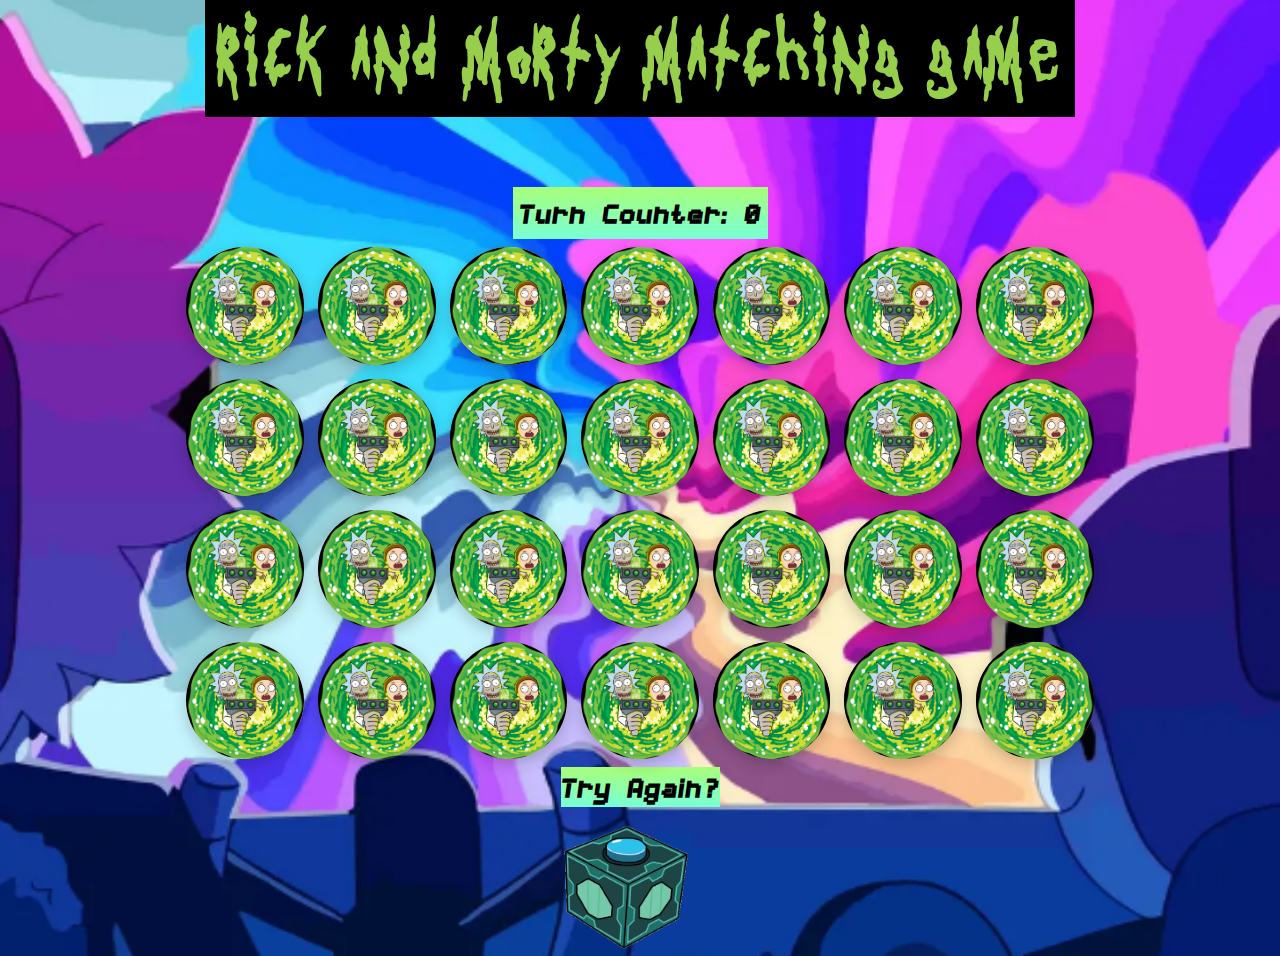
==== index.html @ f3b568e6 "renamed html" ====
<!DOCTYPE html>
<html lang="en">
  <head>
    <meta charset="UTF-8" />
    <meta http-equiv="X-UA-Compatible" content="IE=edge" />
    <meta name="viewport" content="width=device-width, initial-scale=1.0" />
    <title>R&M Matching Game</title>
    <link rel="stylesheet" href="style.css" />
    <script src="script.js" defer></script> 
  </head>
  <audio autoplay loop>
    <source src="Soulja-Boy-Rick-and-Morty.mp3" type="audio/mpeg"/>
  </audio>
  
  <body class="main">
    <header>
      <h1 class="pageTitle">
        <span class="dropcss">RICK and MORTY</span>
        Matching Game
      </h1>
    </header>
    <div class="instructions">
      <p class="typed">Help Rick and Morty on their newest adventure by matching all the tiles that have identical photos.<br> Good luck and GET SCHWIFTY!</p>
    </div>
    <h1 class="counter">Turn Counter: <span class="blink" id="turnsPassed"></span></h1>
    <section></section>
    <footer>
      <h2 class="bottombutton">Try Again?</h2>
      <button class="tryAgain" onclick="location.reload();">
        <img src="matchingGamePhotos/lvl1/meeseeksBoxtransparent.fw.png" class="meeseeksbox">
      </button>
    </footer>
  </body>
 
</html>
---- style.css ----
* {
  margin: 0;
  padding: 0;
  box-sizing: border-box;
}

@font-face {
  font-family: 'GetSchwifty';
    src: url('get_schwifty.ttf')  format('truetype');
    font-weight: 500;
    font-style: normal;
}

@font-face {
  font-family: 'arcade';
    src: url('webpixel-bitmap/webpixel_bitmap/webpixel bitmap_bold-italic.otf') format('truetype');
    font-weight: 500;
    font-style: normal;
}

.main{
  height: 100%;
  width: 100%;
  background-image: url("matchingGamePhotos/lvl1/widebackground.png");
  background-position: center;
  background-repeat: no-repeat;
  background-size: cover;
  display: flex;
  justify-content: center;
  align-items: center;
  flex-direction: column;
}

section {
    display: grid;
    grid-template-columns: repeat(7, 7.35rem);
    grid-template-rows: repeat(4, 7.35rem);
    grid-gap: 14px 14px;
    perspective: 800px;
    margin-top: 8px;
}

.card {
    position: relative;
    transform-style: preserve-3d;
    transition: all 2s cubic-bezier(0.175, 0.885, 0.32, 1.275);
    box-shadow: rgba(0, 0, 0, 0.2) 0px 5px 15px;
    border-radius: 50%;
    cursor: pointer;
}

.face,
.back{
    width: 100%;
    height: 100%;
    position: absolute;
    pointer-events: none;
    border-radius: 50%;
}

.back{
    background-image: url("matchingGamePhotos/lvl1/cardBackground.png");
    background-position: center;
    background-repeat: no-repeat;
    background-size: cover;  
    backface-visibility: hidden;
}

.toggleCard{
    transform: rotateY(180deg);
}

  .pageTitle {
    padding: 12px;
    text-align: center;
    font-size: 65px;
    font-weight: bold;
    font-family: 'GetSchwifty'; src: url('get_schwifty.ttf');
    color: #97ce4c;
    background-color: black;
  }

  .blink {
    animation: blink-animation 1s steps(5, start) infinite;
    -webkit-animation: blink-animation 1s steps(5, start) infinite;
  }
  @keyframes blink-animation {
    to {
      visibility: hidden;
    }
  }
  @-webkit-keyframes blink-animation {
    to {
      visibility: hidden;
    }
  }

  .counter {
    padding: 6px;
    text-align: center;
    font-size: 40px;
    font-weight: bold;
    font-family: 'arcade'; src:url('webpixel-bitmap/webpixel_bitmap/webpixel bitmap_bold-italic.otf');
    color: black;
    background: linear-gradient(#a8ff78, #78ffd6);
  }

  .tryAgain{
   border: none;
   cursor: pointer;
   appearance: none;
   background-color: inherit;
   transition: transform 0.7s ease-in-out;
   justify-content: center;
   align-items: center;
  }

  .tryAgain:hover {
    transform: rotate(360deg);
  }

  .bottombutton {
    text-align: center;
    font-size: 40px;
    font-weight: bold;
    font-family: 'arcade'; src:url('webpixel-bitmap/webpixel_bitmap/webpixel bitmap_bold-italic.otf');
    color: black;
    background: linear-gradient(#a8ff78, #78ffd6);
    margin-top: 8px;
  } 

  .meeseeksbox {
    width: 130px;
    height: 130px; 
    margin-top: 15px;
  }

  .dropcss {
    margin: 1rem auto;
    animation: neon 1.5s ease infinite;
}
@keyframes neon {
    0%,
    100% {
        text-shadow: 0 0 10px #116530, 0 0 20px #116530, 0 0 20px #116530, 0 0 20px #116530, 0 0 2px #fed128, 2px 2px 2px #806914;
        color: #A3EBB1;
    }
    50% {
        text-shadow: 0 0 2px , 0 0 5px #21B6A8, 0 0 5px #21B6A8, 0 0 5px #21B6A8, 0 0 2px #21B6A8, 4px 4px 2px #40340a;
        color: #18A558;
    }
}

.instructions{
  display: inline block;
  font-family: 'arcade'; src:url('webpixel-bitmap/webpixel_bitmap/webpixel bitmap_bold-italic.otf');
  background: linear-gradient(#a8ff78, #78ffd6);
  color: black;
  font-size: 35px;
  font-weight: bold;
  text-align: center;
}

.typed{
  overflow: hidden;
  white-space: nowrap;
  width: 0;
  animation: typing;
  animation-duration: 1.5s;
  animation-timing-function: steps(50, end);
  animation-fill-mode: forwards;
}

@keyframes typing {
  from { width: 0 }
  to {width: 100% }
}
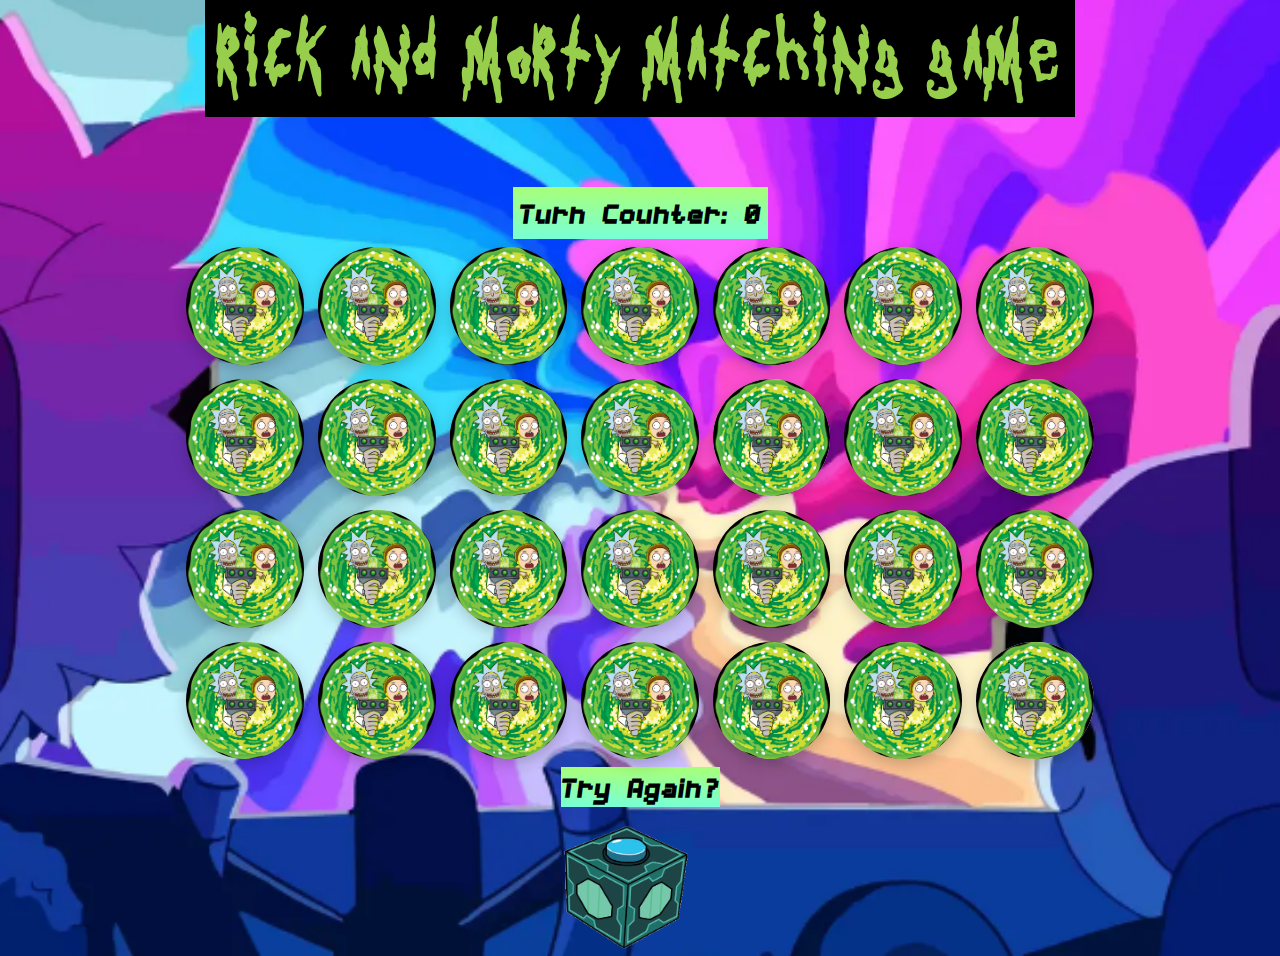
==== commit 82f5f345: "turned off BG music" ====
--- a/index.html
+++ b/index.html
@@ -8,9 +8,9 @@
     <link rel="stylesheet" href="style.css" />
     <script src="script.js" defer></script> 
   </head>
-  <audio autoplay loop>
+  <!-- <audio autoplay loop>
     <source src="Soulja-Boy-Rick-and-Morty.mp3" type="audio/mpeg"/>
-  </audio>
+  </audio> -->
   
   <body class="main">
     <header>
@@ -31,5 +31,12 @@
       </button>
     </footer>
   </body>
- 
+  
+  <div id="modal" class="modal">
+    <div class="modal-content">
+      <span class="close">&times;</span>
+      <p>You guessed the number in <span id="modalTurnsPlayed">0</span> turns!</p>
+    </div>
+  </div>
 </html>
+
--- a/style.css
+++ b/style.css
@@ -176,4 +176,40 @@
   to {width: 100% }
 }
 
- +/* Modal styles */
+.modal {
+  display: none; /* Hidden by default */
+  position: fixed; /* Stay in place */
+  z-index: 1; /* Sit on top */
+  left: 0;
+  top: 0;
+  width: 100%; /* Full width */
+  height: 100%; /* Full height */
+  overflow: auto; /* Enable scroll if needed */
+  background-color: rgba(0, 0, 0, 0.4); /* Black w/ opacity */
+}
+
+/* Modal content */
+.modal-content {
+  background-color: #fefefe;
+  margin: 15% auto; /* 15% from the top and centered */
+  padding: 20px;
+  border: 1px solid #888;
+  width: 80%; /* Could be more or less, depending on screen size */
+}
+
+/* Close button */
+.close {
+  color: #aaa;
+  float: right;
+  font-size: 28px;
+  font-weight: bold;
+}
+
+.close:hover,
+.close:focus {
+  color: black;
+  text-decoration: none;
+  cursor: pointer;
+}
+
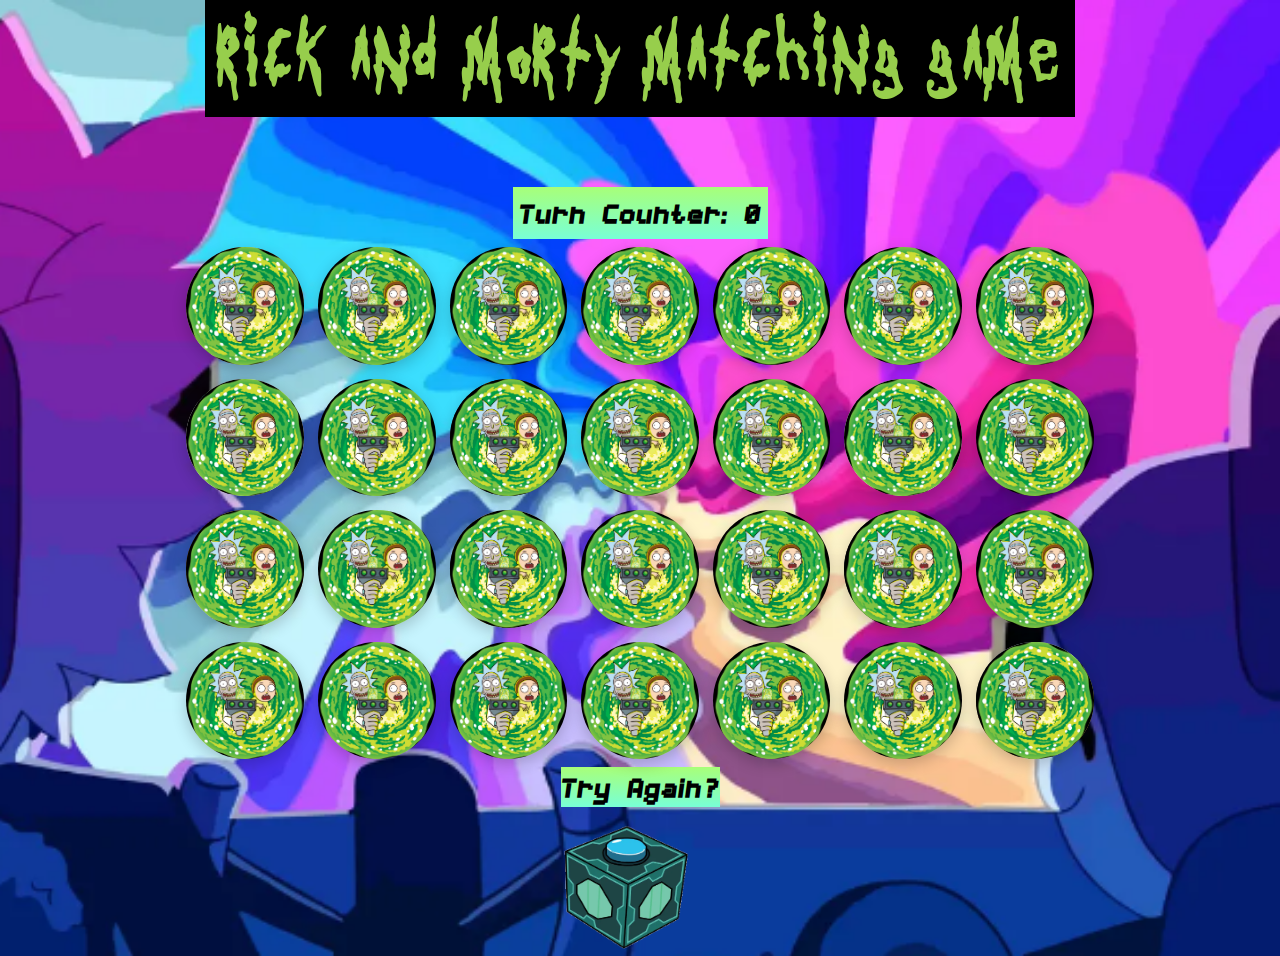
==== commit 39f49240: "took off music" ====
--- a/index.html
+++ b/index.html
@@ -8,9 +8,6 @@
     <link rel="stylesheet" href="style.css" />
     <script src="script.js" defer></script> 
   </head>
-  <!-- <audio autoplay loop>
-    <source src="Soulja-Boy-Rick-and-Morty.mp3" type="audio/mpeg"/>
-  </audio> -->
   
   <body class="main">
     <header>
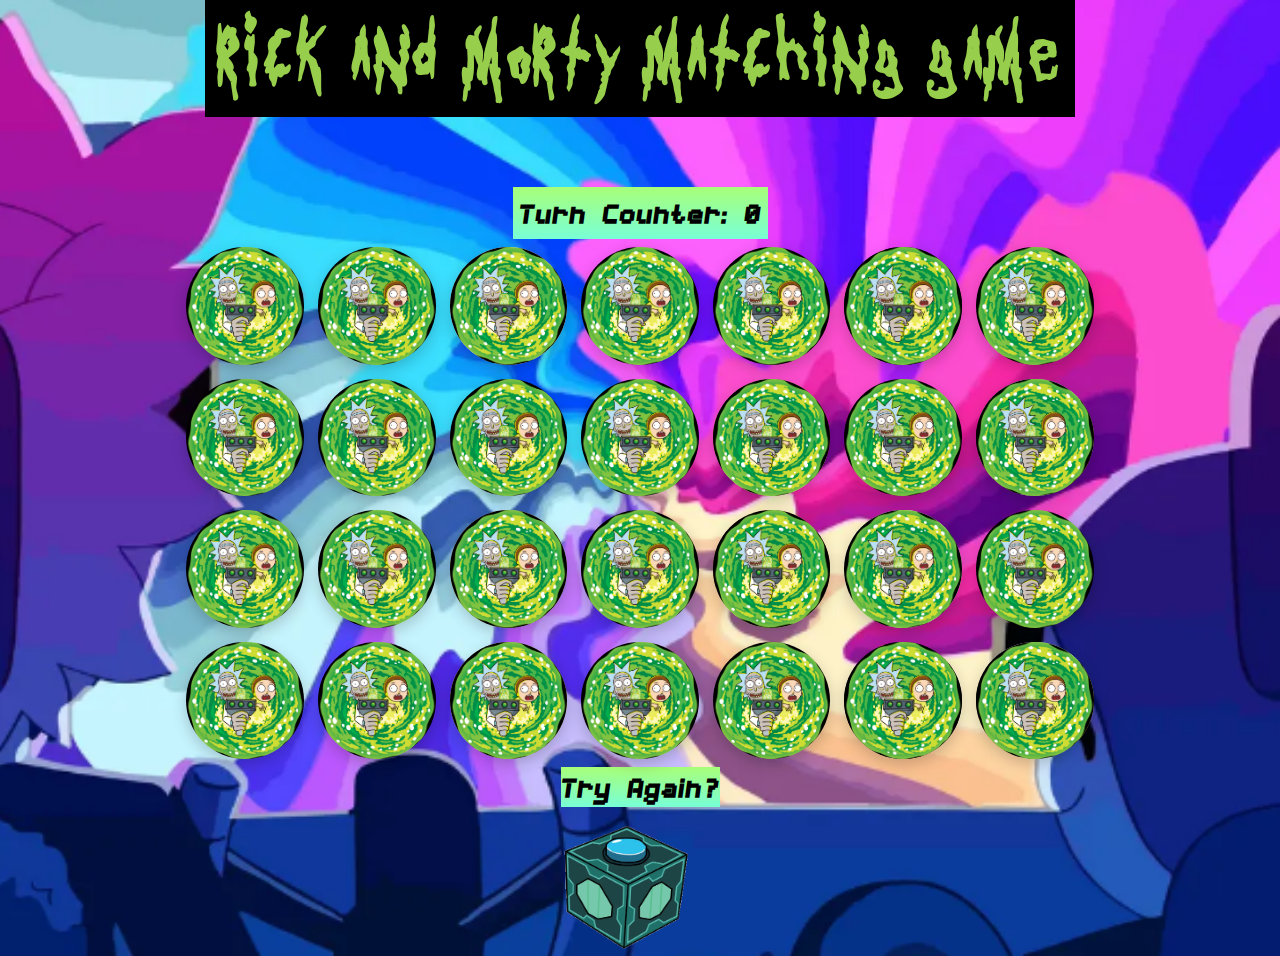
==== commit 9f5da00f: "removed modal" ====
--- a/index.html
+++ b/index.html
@@ -29,11 +29,5 @@
     </footer>
   </body>
   
-  <div id="modal" class="modal">
-    <div class="modal-content">
-      <span class="close">&times;</span>
-      <p>You guessed the number in <span id="modalTurnsPlayed">0</span> turns!</p>
-    </div>
-  </div>
 </html>
 
